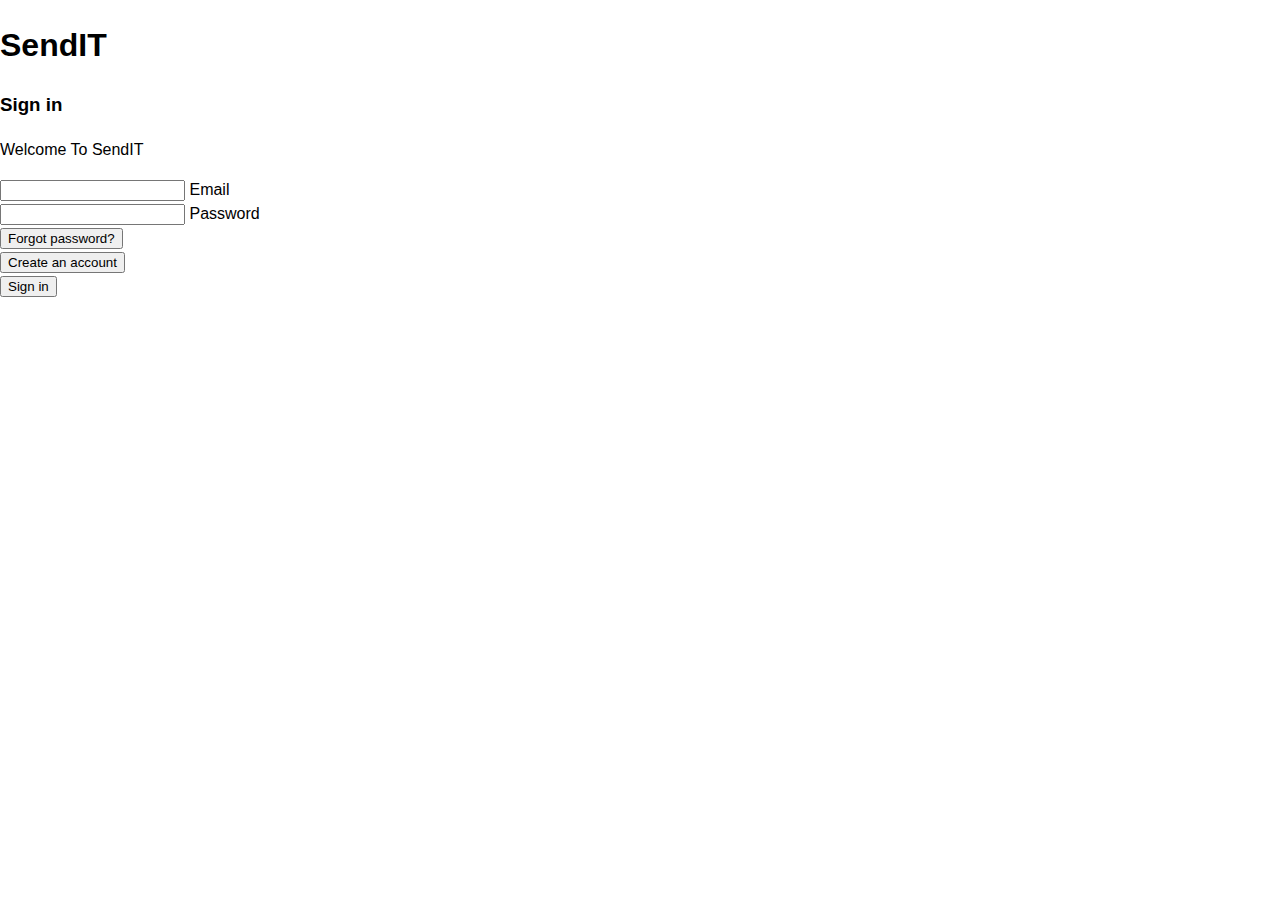
==== UI/login.html @ f681553b "[feature #161580174] Added the login form" ====
<!DOCTYPE html>
<html>
<head>
    <meta charset="utf-8" />
    <meta http-equiv="X-UA-Compatible" content="IE=edge">
    <meta name="viewport" content="width=device-width, initial-scale=1">
    <meta name="description" content="SendIT is a courier service that helps users deliver parcels to different destinations">
    <meta name="keywords" content="SendIT, courier service, deliver parcels to different destinations">
    <meta name="author" content="Munira Omar">
    <title>Welcome to SendIT</title>
    <link rel="stylesheet" type="text/css" href="css/style.css" />
    
</head>

<body>
    <div class="login-box container">
        <h1>SendIT</h1>
        <h3>Sign in</h3>
        <p> Welcome To SendIT</p>
        <form id="login-form">
            <div>
                <input type="text" name="userEmail" required="">
                <label>Email</label>
            </div>
            <div>
                <input type="password" name="userPassword" required="">
                <label>Password</label>
            </div>
            <div>
                <input type="submit" name="btnForgotPassword" value="Forgot password?">
            </div>

            <div class="display-one-line">

                <div class="float-left">
                    <input id="btn-signup" type="submit" name="btnSignup" value="Create an account" onclick="window.location.href ='registration.html'">
                </div>

                <div class="float-right">
                    <input id="btn-login" type="submit" name="btnLogin" value="Sign in" onclick="window.location.href ='userDashboard.html'">
                </div>
            
                

            </div>


            </div>
        </form>
    </div>
</body>

</html>
---- UI/css/style.css ----
/* Base styles ------------ */
* {

    box-sizing: border-box;
}

body {
    margin:0;
    padding:0;
    font: 1em/1.5 "Helvetica Neue", Helvetica, Arial, sans-serif;

}

.container {
    width:85%;
    margin: 0;
    overflow: hidden;
    
}

/* styling the forms ------------ */


#signup-box {
    position: absolute;
    top: 50%;
    left: 50%;
    transform: translate(-50%, -50%);
    width:400px;
    background: #fff;
    padding: 40px;
    border: 3px solid rgba(0,0,0,.1);
    box-shadow:0 5px 10px rgba(0,0,0,.2);
    border-radius: 50px 10px;
    width: 50%;
    border-color: #2E8C9E;
    
}


#signup-box h1 {
    margin-bottom: 40px;
    color: #2E8C9E;
    text-shadow: 0 1px 1px rgba(0,0,0, 10)
}

#signup-box p {
    color: #000;
    margin-bottom: 70px;
    
    font-size: 1.3em;
}
#signup-box input {
    width: 80%;
    box-shadow: none;
    border: none;
    outline:none;
    border-bottom: 2px solid #999;
    margin-bottom: 40px;
    font-size: 1.2em;
    
}

#signup-box form div {
    position: relative;
}

#signup-box form div label {
    position: absolute;
    top: 10x;
    left:0;
    color:#999;
    pointer-events: none;
    transition: .5s;
    font-size: 1.3em;
    
    
   
}

#signup-box input:focus ~ label,
#signup-box input:valid ~ label { 
    top: -39px;
    left: 0;
    
   
    color: #2E8C9E;;
    font-size: 1em;
    

}

#signup-box #btn-signup {
    
    width: 40%;
    padding: 10px;
    background: #2E8C9E;
    border-bottom: none;
    cursor: pointer;
    color: #fff;
    font-size: 1.2em;
    border-radius: 8px;
    margin-left: 50px;
    margin-top: 20px;
    margin-bottom: 10px;
   
 }
 
 #signup-box #btn-signup:hover  {
     background: #53c0d6;
     color: #fff;
       
 }
 
 
 #signup-box #btn-login {
     width: 50%;
     padding: 10px;
     border: none;
     background-color: inherit;
     cursor: pointer;
     color: #2E8C9E;
     font-size: 1.2em;
     margin-top: 20px;
     margin-bottom: 10px;
    
     
     
 }
 
 #signup-box #btn-login:hover  {
     
     background-color:#e3f2fd;
     color: #2E8C9E;
     border-radius: 12px;
    
 }


/*Displaying form fields in one line ------------ */

#signup-form .display-one-line {

    display: flex;
    width: 100%;
    margin-top: 20px;
   
   
    

}

#signup-form .float-left {
    width: 50%;
}

#signup-form .float-right {
    
    
    width: 50%;
   
}
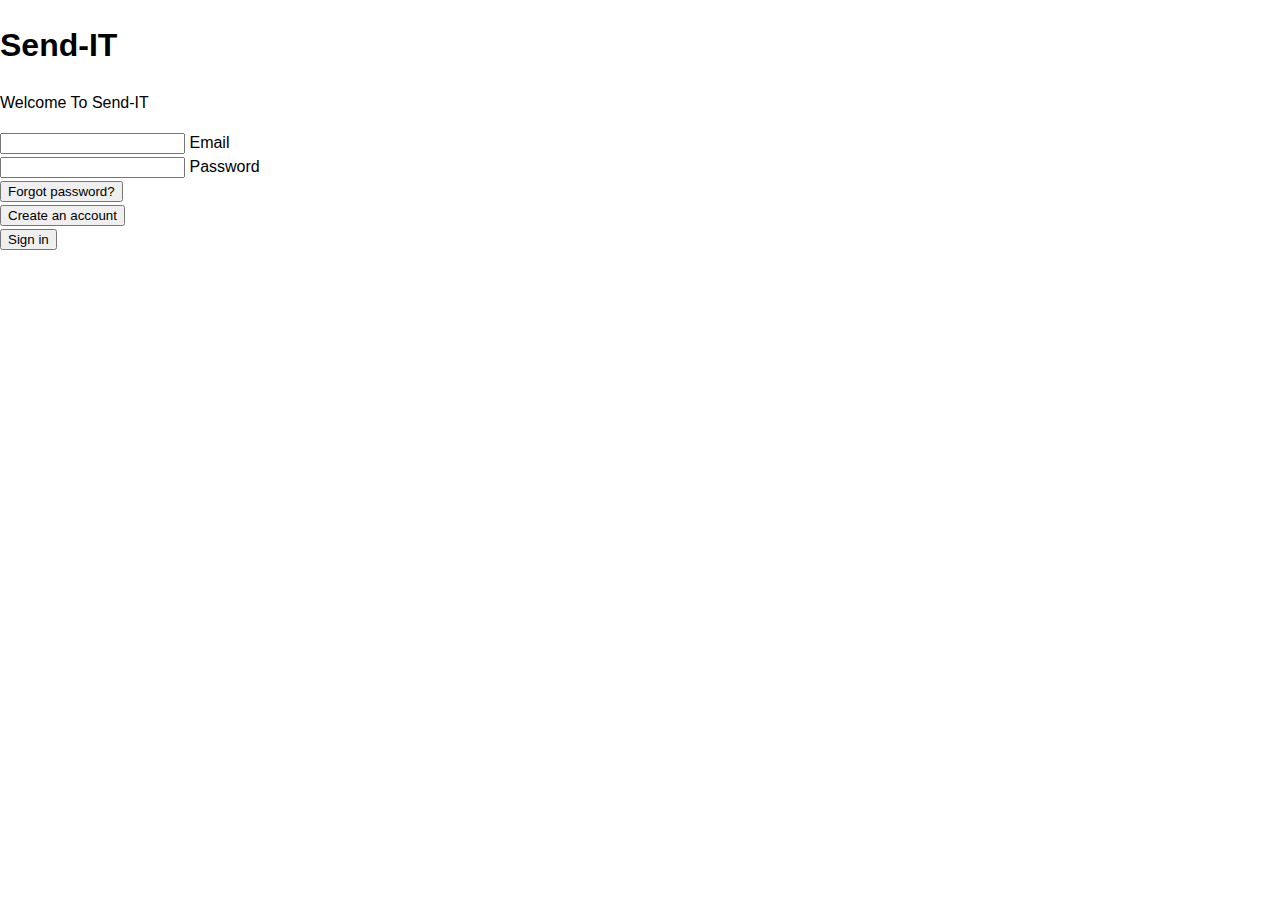
==== commit 2bfb69d2: "[feature" ====
--- a/UI/login.html
+++ b/UI/login.html
@@ -13,10 +13,9 @@
 </head>
 
 <body>
-    <div class="login-box container">
-        <h1>SendIT</h1>
-        <h3>Sign in</h3>
-        <p> Welcome To SendIT</p>
+    <div id="login-box" class="container">
+        <h1>Send-IT</h1>
+        <p> Welcome To Send-IT</p>
         <form id="login-form">
             <div>
                 <input type="text" name="userEmail" required="">
@@ -26,8 +25,11 @@
                 <input type="password" name="userPassword" required="">
                 <label>Password</label>
             </div>
-            <div>
-                <input type="submit" name="btnForgotPassword" value="Forgot password?">
+            <div class="display-one-line">
+                <div class="float-left"></div>
+                <div cclass="float-right">
+                    <input id="btnForgotPassword" type="submit" name="btnForgotPassword" value="Forgot password?" onclick="window.location.href ='passwordRecovery.html'">
+                </div>
             </div>
 
             <div class="display-one-line">
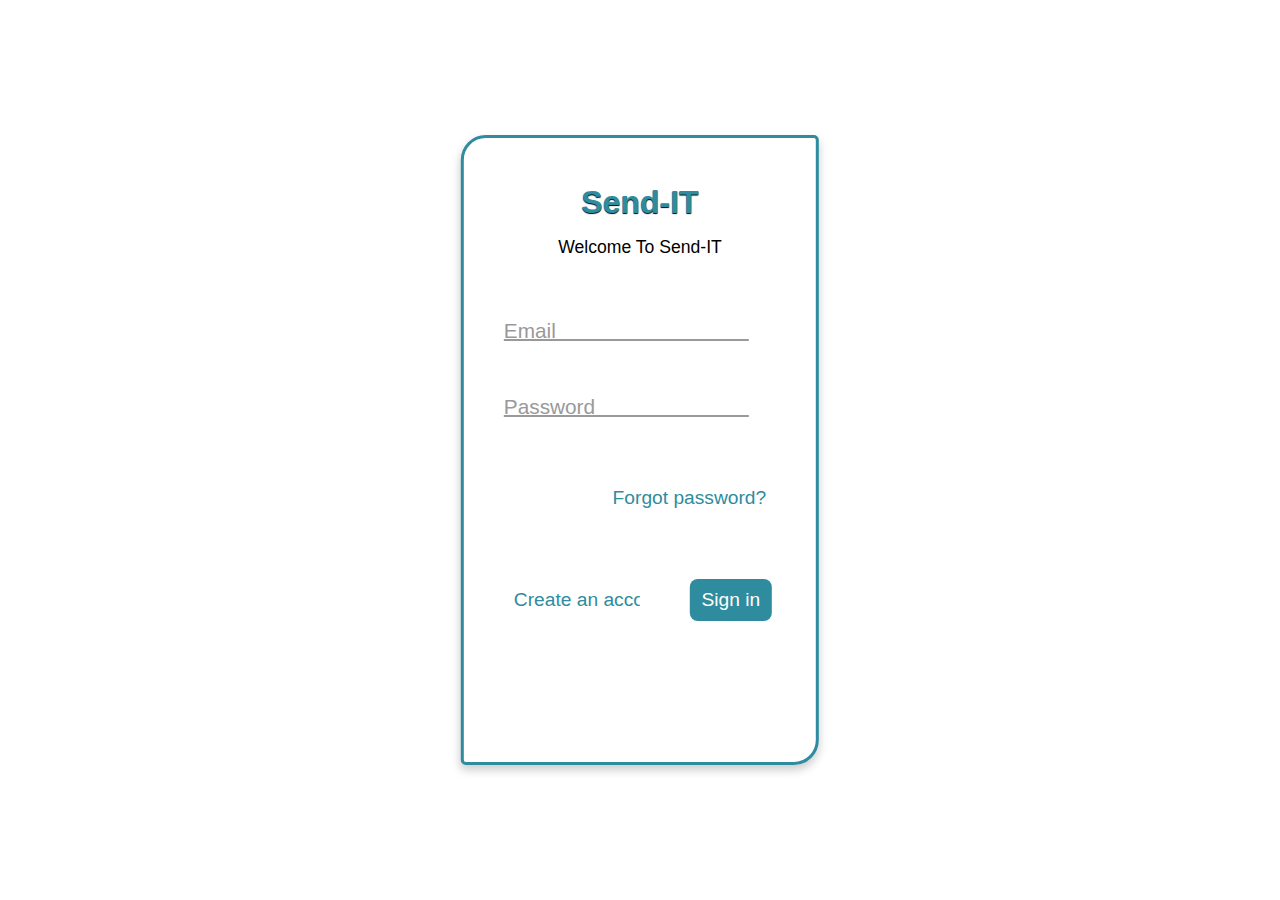
==== commit 2a5ffd46: "[feature #161704907] linked the login and password recovery pages" ====
--- a/UI/login.html
+++ b/UI/login.html
@@ -28,7 +28,7 @@
             <div class="display-one-line">
                 <div class="float-left"></div>
                 <div cclass="float-right">
-                    <input id="btnForgotPassword" type="submit" name="btnForgotPassword" value="Forgot password?" onclick="window.location.href ='passwordRecovery.html'">
+                    <input id="btnForgotPassword" type="submit" name="btnForgotPassword" value="Forgot password?" onclick="window.location.href ='password_recovery.html'">
                 </div>
             </div>
 
--- a/UI/css/style.css
+++ b/UI/css/style.css
@@ -21,7 +21,8 @@
 /* styling the forms ------------ */
 
 
-#signup-box {
+#signup-box,
+#login-box {
     position: absolute;
     top: 50%;
     left: 50%;
@@ -37,20 +38,43 @@
     
 }
 
-
-#signup-box h1 {
+#login-box {
+
+    width: 28%;
+    height: 70%;
+    border-radius: 25px 5px;
+         
+}
+
+#signup-box h1,
+#login-box h1 {
     margin-bottom: 40px;
     color: #2E8C9E;
     text-shadow: 0 1px 1px rgba(0,0,0, 10)
 }
 
+#login-box h1 {
+    text-align: center;
+    margin-top: 0;
+    margin-bottom: 3%;
+}
+
+#login-box p {
+    text-align: center;
+    color: black;
+    margin-top: 0;
+    font-size: 1.1em;
+    margin-bottom: 20%; 
+}
+
 #signup-box p {
     color: #000;
     margin-bottom: 70px;
     
-    font-size: 1.3em;
-}
-#signup-box input {
+    font-size: 1.1em;
+}
+#signup-box input,
+#login-box input {
     width: 80%;
     box-shadow: none;
     border: none;
@@ -61,11 +85,20 @@
     
 }
 
-#signup-box form div {
+#login-box input {
+    width: 90%;
+    margin-bottom: 50px;
+}
+
+
+
+#signup-box form div,
+#login-box form div {
     position: relative;
 }
 
-#signup-box form div label {
+#signup-box form div label,
+#login-box form div label {
     position: absolute;
     top: 10x;
     left:0;
@@ -79,7 +112,9 @@
 }
 
 #signup-box input:focus ~ label,
-#signup-box input:valid ~ label { 
+#signup-box input:valid ~ label,
+#login-box input:focus ~ label,
+#login-box input:valid ~ label { 
     top: -39px;
     left: 0;
     
@@ -90,7 +125,8 @@
 
 }
 
-#signup-box #btn-signup {
+#signup-box #btn-signup,
+#login-box #btn-login  {
     
     width: 40%;
     padding: 10px;
@@ -105,15 +141,32 @@
     margin-bottom: 10px;
    
  }
- 
- #signup-box #btn-signup:hover  {
+
+ #login-box #btn-login  {
+     margin-top:0;
+ }
+
+
+#login-form .display-one-line #btnForgotPassword {
+    margin-top: -12px;
+    margin-bottom: 40px;
+}
+
+ #login-box #btn-login  {
+    width: 60%;
+ }
+ 
+ #signup-box #btn-signup:hover,
+ #login-box #btn-login:hover   {
      background: #53c0d6;
      color: #fff;
        
  }
  
  
- #signup-box #btn-login {
+ #signup-box #btn-login,
+ #login-box #btn-signup,
+ #login-box #btnForgotPassword  {
      width: 50%;
      padding: 10px;
      border: none;
@@ -122,13 +175,19 @@
      color: #2E8C9E;
      font-size: 1.2em;
      margin-top: 20px;
-     margin-bottom: 10px;
-    
-     
-     
- }
- 
- #signup-box #btn-login:hover  {
+     margin-bottom: 10px;    
+ }
+ 
+ #login-box #btn-signup,
+ #login-box #btnForgotPassword {
+    width: 100%;
+    margin-top: 0;
+ }
+
+
+ #signup-box #btn-login:hover,
+ #login-box #btn-signup:hover ,
+ #login-box #btnForgotPassword:hover    {
      
      background-color:#e3f2fd;
      color: #2E8C9E;
@@ -139,7 +198,8 @@
 
 /*Displaying form fields in one line ------------ */
 
-#signup-form .display-one-line {
+#signup-form .display-one-line,
+#login-form .display-one-line  {
 
     display: flex;
     width: 100%;
@@ -150,11 +210,13 @@
 
 }
 
-#signup-form .float-left {
+#signup-form .float-left,
+#login-form .float-left  {
     width: 50%;
 }
 
-#signup-form .float-right {
+#signup-form .float-right,
+#login-form .float-right  {
     
     
     width: 50%;
